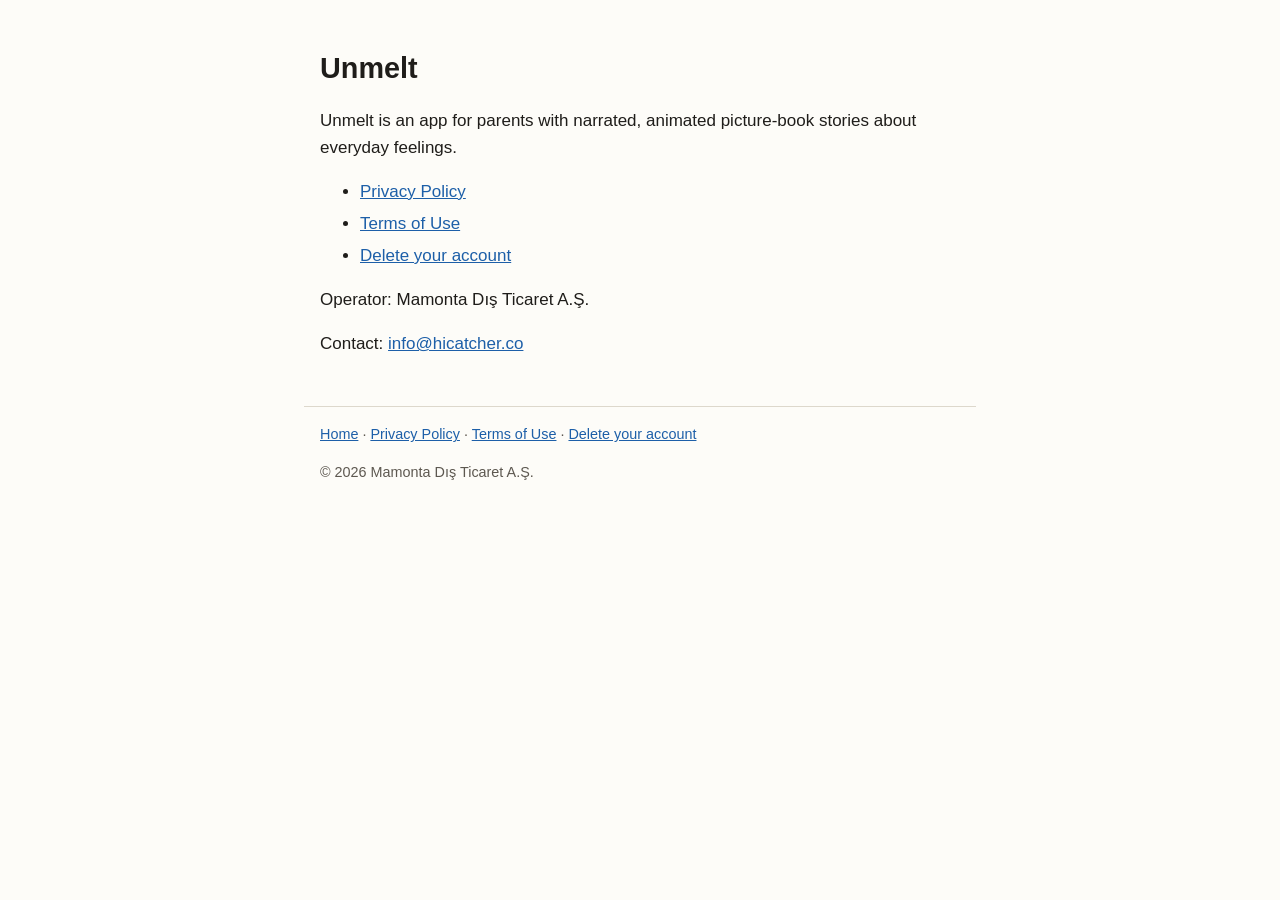
==== index.html @ 62a351c5 "Unmelt legal site: home, privacy, terms, delete-account pages Co-Authored-By: Claude Opus 5.5 <norep" ====
<!doctype html>
<html lang="en">
<head>
<meta charset="utf-8">
<meta name="viewport" content="width=device-width, initial-scale=1">
<title>Unmelt</title>
<link rel="stylesheet" href="style.css">
</head>
<body>
<main>
<h1>Unmelt</h1>
<p>Unmelt is an app for parents with narrated, animated picture-book stories about everyday feelings.</p>
<ul>
<li><a href="privacy/index.html">Privacy Policy</a></li>
<li><a href="terms/index.html">Terms of Use</a></li>
<li><a href="delete-account/index.html">Delete your account</a></li>
</ul>
<p>Operator: Mamonta Dış Ticaret A.Ş.</p>
<p>Contact: <a href="mailto:info@hicatcher.co">info@hicatcher.co</a></p>

</main>
<footer>
<nav><a href="index.html">Home</a> · <a href="privacy/index.html">Privacy Policy</a> · <a href="terms/index.html">Terms of Use</a> · <a href="delete-account/index.html">Delete your account</a></nav>
<p>© 2026 Mamonta Dış Ticaret A.Ş.</p>
</footer>
</body>
</html>
---- style.css ----
:root{--bg:#fdfcf8;--fg:#1f1d1a;--muted:#5d5850;--link:#1d5fa8;--line:#ddd8cc}
@media (prefers-color-scheme:dark){:root{--bg:#161514;--fg:#ece8e1;--muted:#a8a296;--link:#8cbcf0;--line:#3a3733}}
*{box-sizing:border-box}
html{-webkit-text-size-adjust:100%}
body{margin:0;background:var(--bg);color:var(--fg);font:17px/1.6 -apple-system,BlinkMacSystemFont,"Segoe UI",Roboto,Helvetica,Arial,sans-serif;overflow-wrap:break-word}
main,footer{max-width:42rem;margin:0 auto;padding:0 16px}
main{padding-top:2rem;padding-bottom:2rem}
h1{font-size:1.8rem;line-height:1.25}
h2{font-size:1.3rem;margin-top:2rem}
h3{font-size:1.1rem}
a{color:var(--link)}
li{margin:.3rem 0}
footer{border-top:1px solid var(--line);padding-top:1rem;padding-bottom:2rem;color:var(--muted);font-size:.9rem}
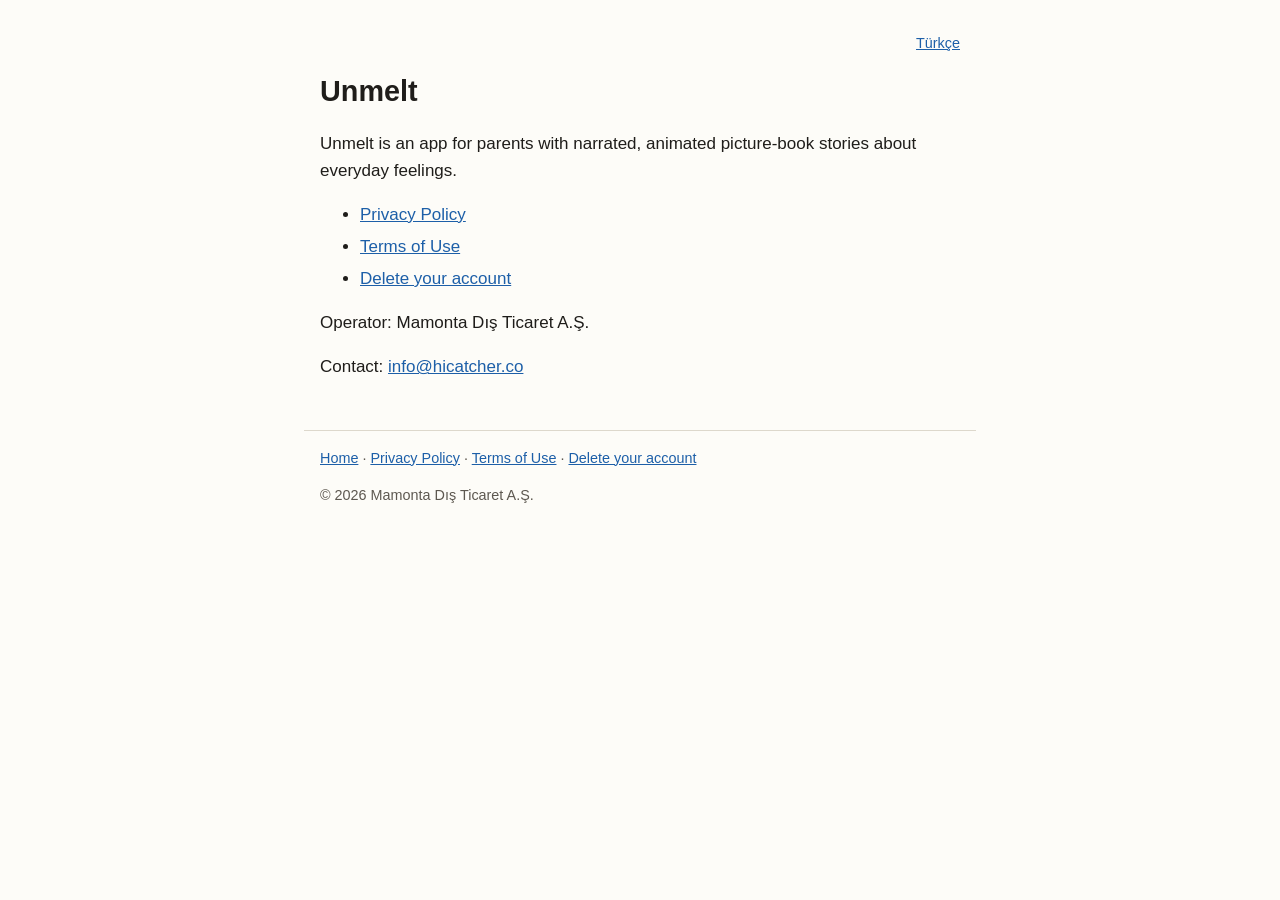
==== commit 5666114e: "G113: web yasal sayfaları — gizlilik v1.0, koşullar v0.3 (TR+EN), /delete-account/ TR+EN Kaynak: uyg" ====
--- a/index.html
+++ b/index.html
@@ -5,9 +5,11 @@
 <meta name="viewport" content="width=device-width, initial-scale=1">
 <title>Unmelt</title>
 <link rel="stylesheet" href="style.css">
+<link rel="alternate" hreflang="tr" href="tr/index.html">
 </head>
 <body>
 <main>
+<p class="dil"><a href="tr/index.html" hreflang="tr">Türkçe</a></p>
 <h1>Unmelt</h1>
 <p>Unmelt is an app for parents with narrated, animated picture-book stories about everyday feelings.</p>
 <ul>
--- a/style.css
+++ b/style.css
@@ -11,3 +11,5 @@
 a{color:var(--link)}
 li{margin:.3rem 0}
 footer{border-top:1px solid var(--line);padding-top:1rem;padding-bottom:2rem;color:var(--muted);font-size:.9rem}
+.dil{margin:0;text-align:right;font-size:.9rem}
+code{font-size:.9em}
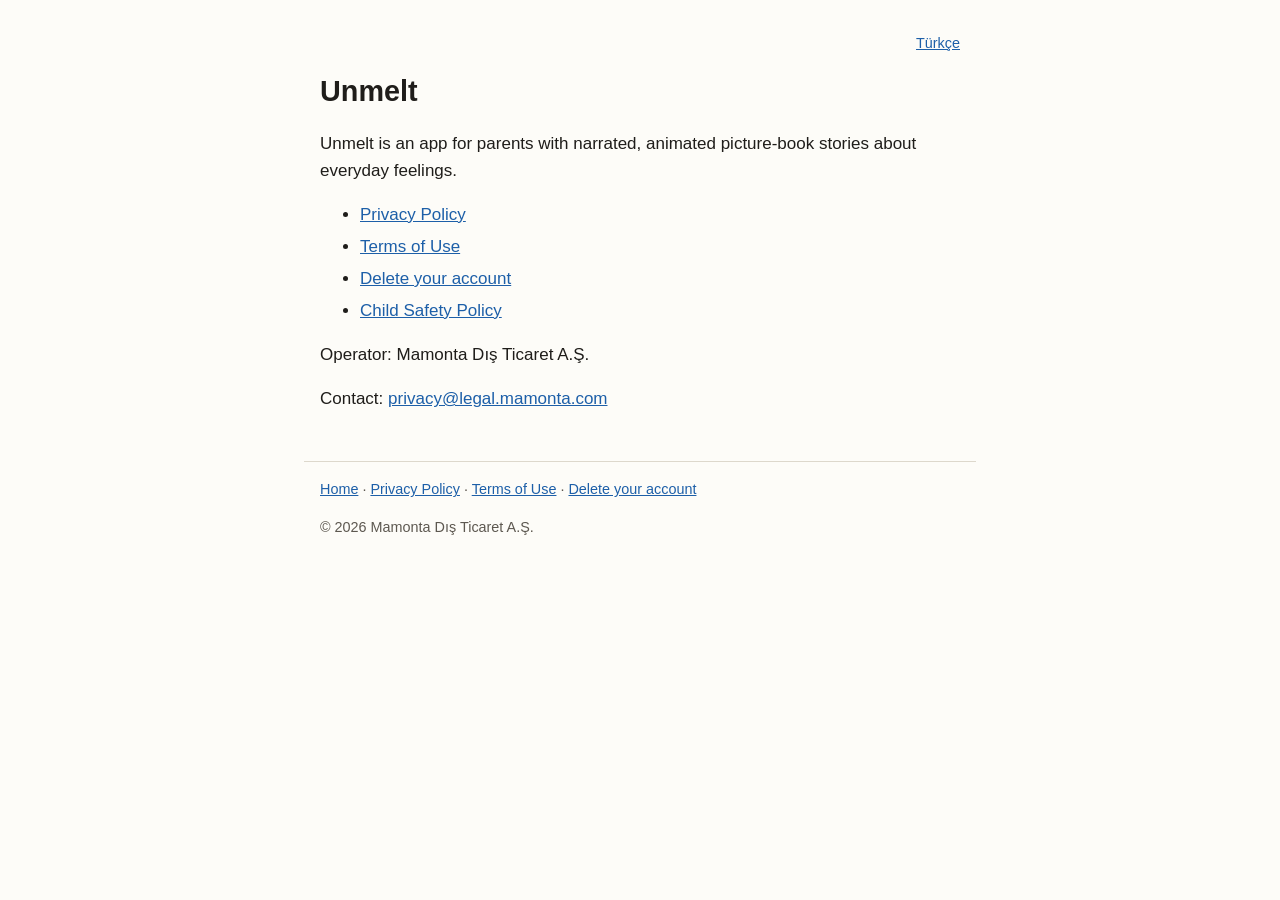
==== commit f133912d: "G246: web iletişim adresi privacy@legal.mamonta.com, ana sayfalara çocuk güvenliği bağlantısı Co-Aut" ====
--- a/index.html
+++ b/index.html
@@ -16,9 +16,10 @@
 <li><a href="privacy/index.html">Privacy Policy</a></li>
 <li><a href="terms/index.html">Terms of Use</a></li>
 <li><a href="delete-account/index.html">Delete your account</a></li>
+<li><a href="child-safety/index.html">Child Safety Policy</a></li>
 </ul>
 <p>Operator: Mamonta Dış Ticaret A.Ş.</p>
-<p>Contact: <a href="mailto:info@hicatcher.co">info@hicatcher.co</a></p>
+<p>Contact: <a href="mailto:privacy@legal.mamonta.com">privacy@legal.mamonta.com</a></p>
 
 </main>
 <footer>
